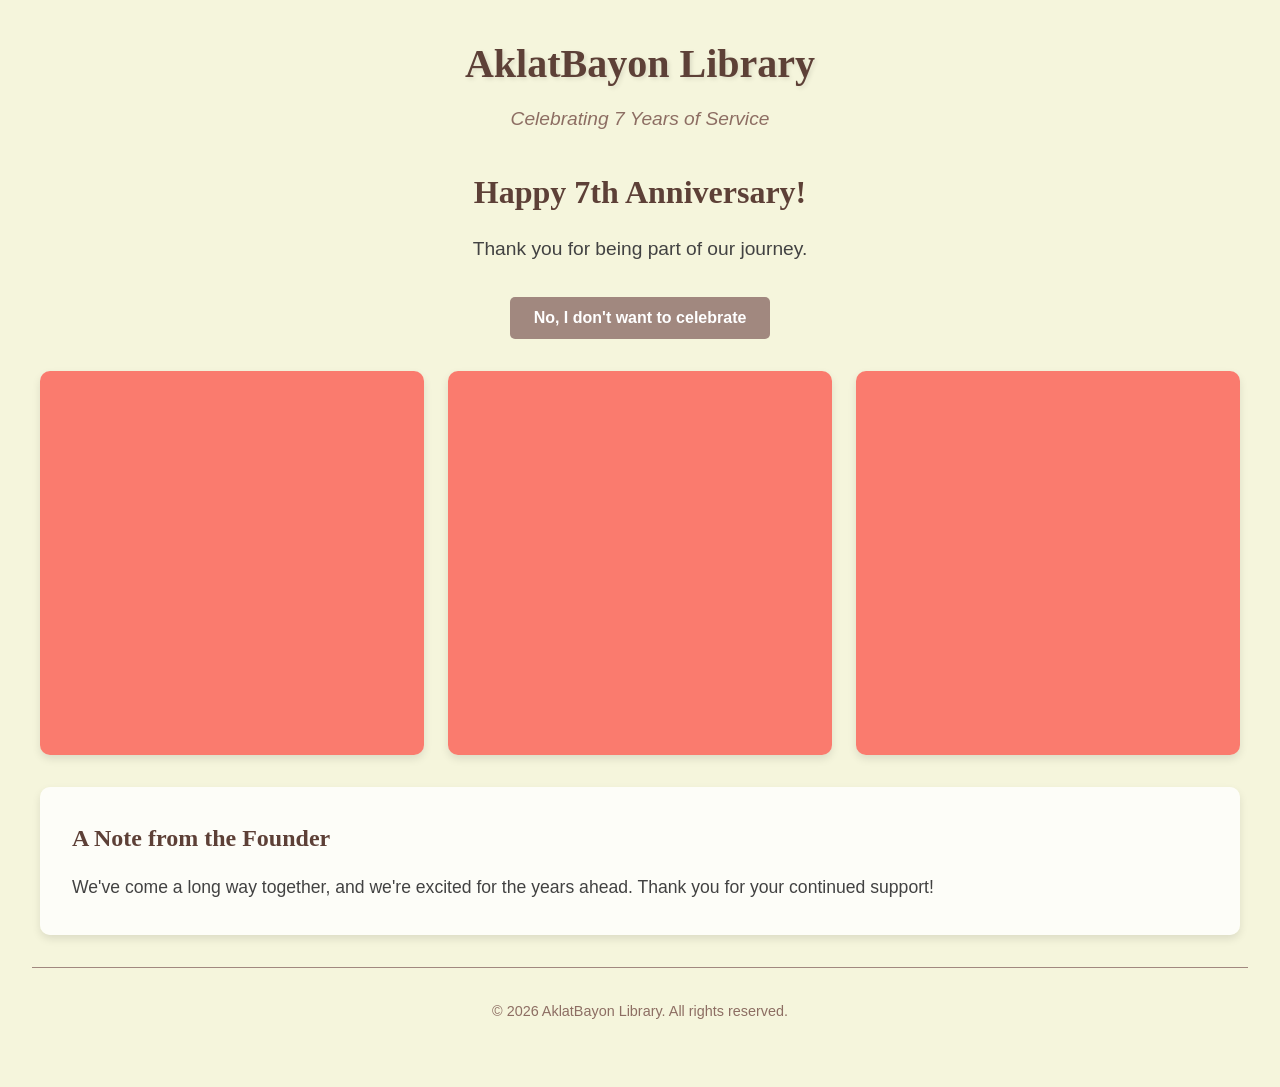
==== index.html @ 3684dfa6 "Add initial project files and structure for Happy Anniversary celebration - Create .gitignore to exc" ====
<!DOCTYPE html>
<html lang="en">
<head>
    <meta charset="UTF-8">
    <meta name="viewport" content="width=device-width, initial-scale=1.0">
    <title>7th Anniversary Celebration</title>
    <link rel="stylesheet" href="css/styles.css">
    <link rel="stylesheet" href="css/animations.css">
    <link rel="stylesheet" href="css/responsive.css">
</head>
<body>
    <div class="newspaper-background">
        <header>
            <h1>AklatBayon Library</h1>
            <p class="subtitle">Celebrating 7 Years of Service</p>
        </header>

        <main>
            <section class="hero">
                <h2>Happy 7th Anniversary!</h2>
                <p>Thank you for being part of our journey.</p>
                <!-- Funny interaction: a button that says "No" but we make it flee -->
                <div class="funny-interaction">
                    <button id="noButton" class="no-button">No, I don't want to celebrate</button>
                </div>
            </section>

            <section class="content">
                <div class="image-container">
                    <figure>
                        <img src="assets/images/placeholder-image.png" alt="Celebration Image">
                        <figcaption>Our first day</figcaption>
                    </figure>
                </div>

                <div class="image-container">
                    <figure>
                        <img src="assets/images/placeholder-image.png" alt="Celebration Image">
                        <figcaption>Our team</figcaption>
                    </figure>
                </div>

                <div class="image-container">
                    <figure>
                        <img src="assets/images/placeholder-image.png" alt="Celebration Image">
                        <figcaption>Memorable moments</figcaption>
                    </figure>
                </div>
            </section>

            <section class="message">
                <h3>A Note from the Founder</h3>
                <p>We've come a long way together, and we're excited for the years ahead. Thank you for your continued support!</p>
            </section>
        </main>

        <footer>
            <p>&copy; 2026 AklatBayon Library. All rights reserved.</p>
        </footer>
    </div>

    <script src="js/main.js" type="module"></script>
</body>
</html>
---- css/styles.css ----
/* Base styles for the HappyAnniversary project */

/* CSS Variables for easy theming */
:root {
    --primary-color: #5d4037; /* Dark brown */
    --secondary-color: #8d6e63; /* Medium brown */
    --accent-color: #a1887f; /* Light brown */
    --background-color: #f5f5dc; /* Beige */
    --text-color: #424242; /* Dark gray */
    --light-text: #fafafa; /* Off white */
    --font-serif: 'Times New Roman', Times, serif;
    --font-sans: 'Arial', Helvetica, sans-serif;
}

/* Reset and base styles */
* {
    margin: 0;
    padding: 0;
    box-sizing: border-box;
}

body {
    font-family: var(--font-sans);
    line-height: 1.6;
    color: var(--text-color);
    background-color: var(--background-color);
    overflow-x: hidden;
}

/* Newspaper background effect */
.newspaper-background {
    position: relative;
    min-height: 100vh;
    background-color: var(--background-color);
    /* For a paper texture, you can add a background image here */
    /* Example: background-image: url('../assets/images/newspaper-texture.jpg'); */
    /* background-size: cover; */
    /* background-position: center; */
    padding: 2rem;
}

/* Header styles */
header {
    text-align: center;
    margin-bottom: 2rem;
}

header h1 {
    font-family: var(--font-serif);
    font-size: 2.5rem;
    color: var(--primary-color);
    margin-bottom: 0.5rem;
    text-shadow: 2px 2px 4px rgba(0,0,0,0.1);
}

header .subtitle {
    font-size: 1.2rem;
    color: var(--secondary-color);
    font-style: italic;
}

/* Main content styles */
main {
    max-width: 1200px;
    margin: 0 auto;
}

/* Hero section */
.hero {
    text-align: center;
    margin-bottom: 2rem;
    animation: fadeInUp 1s ease-out;
}

.hero h2 {
    font-family: var(--font-serif);
    font-size: 2rem;
    color: var(--primary-color);
    margin-bottom: 1rem;
}

.hero p {
    font-size: 1.2rem;
    color: var(--text-color);
    max-width: 600px;
    margin: 0 auto;
}

/* Funny interaction styles */
.funny-interaction {
    margin: 2rem 0;
}

.no-button {
    background-color: var(--accent-color);
    color: white;
    border: none;
    padding: 0.75rem 1.5rem;
    font-size: 1rem;
    cursor: pointer;
    border-radius: 5px;
    transition: transform 0.3s ease, box-shadow 0.3s ease;
    font-family: var(--font-sans);
    font-weight: bold;
}

.no-button:hover {
    transform: scale(1.05);
    box-shadow: 0 4px 8px rgba(0,0,0,0.2);
}

/* Content section with image containers */
.content {
    display: grid;
    grid-template-columns: repeat(auto-fit, minmax(250px, 1fr));
    gap: 1.5rem;
    margin-bottom: 2rem;
}

.image-container {
    position: relative;
    overflow: hidden;
    border-radius: 10px;
    box-shadow: 0 4px 8px rgba(0,0,0,0.1);
    transition: transform 0.3s ease;
}

.image-container:hover {
    transform: translateY(-5px);
}

.image-container img {
    width: 100%;
    height: auto;
    display: block;
    transition: transform 0.5s ease;
}

.image-container:hover img {
    transform: scale(1.05);
}

.image-container figcaption {
    position: absolute;
    bottom: 0;
    left: 0;
    right: 0;
    background: rgba(0,0,0,0.6);
    color: var(--light-text);
    padding: 0.5rem;
    text-align: center;
    font-size: 0.9rem;
    opacity: 0;
    transition: opacity 0.3s ease;
}

.image-container:hover figcaption {
    opacity: 1;
}

/* Message section */
.message {
    background: rgba(255,255,255,0.8);
    padding: 2rem;
    border-radius: 10px;
    box-shadow: 0 4px 8px rgba(0,0,0,0.1);
    margin-bottom: 2rem;
    animation: fadeInUp 1s ease-out 0.5s both;
}

.message h3 {
    font-family: var(--font-serif);
    font-size: 1.5rem;
    color: var(--primary-color);
    margin-bottom: 1rem;
}

.message p {
    font-size: 1.1rem;
    color: var(--text-color);
    line-height: 1.7;
}

/* Footer styles */
footer {
    text-align: center;
    padding: 2rem 0;
    color: var(--secondary-color);
    font-size: 0.9rem;
    border-top: 1px solid var(--accent-color);
    margin-top: 2rem;
}

/* Placeholder for animations - will be moved to animations.css */
@keyframes fadeInUp {
    from {
        opacity: 0;
        transform: translateY(30px);
    }
    to {
        opacity: 1;
        transform: translateY(0);
    }
}
---- css/animations.css ----
/* Animations for HappyAnniversary */

/* Floating animation for the "no" button and other elements */
@keyframes floatAway {
    0% {
        transform: translate(0, 0) rotate(0deg);
        opacity: 1;
    }
    100% {
        transform: translate(var(--tx, 200px), var(--ty, -200px)) rotate(var(--tr, 360deg));
        opacity: 0;
    }
}

/* Entrance animation for elements */
@keyframes fadeInUp {
    from {
        opacity: 0;
        transform: translateY(30px);
    }
    to {
        opacity: 1;
        transform: translateY(0);
    }
}

@keyframes fadeInDown {
    from {
        opacity: 0;
        transform: translateY(-30px);
    }
    to {
        opacity: 1;
        transform: translateY(0);
    }
}

@keyframes fadeInLeft {
    from {
        opacity: 0;
        transform: translateX(-30px);
    }
    to {
        opacity: 1;
        transform: translateX(0);
    }
}

@keyframes fadeInRight {
    from {
        opacity: 0;
        transform: translateX(30px);
    }
    to {
        opacity: 1;
        transform: translateX(0);
    }
}

/* Pulse animation for interactive elements */
@keyframes pulse {
    0% {
        transform: scale(1);
    }
    50% {
        transform: scale(1.05);
    }
    100% {
        transform: scale(1);
    }
}

/* Shake animation for errors or funny effects */
@keyframes shake {
    0%, 100% {
        transform: translateX(0);
    }
    10%, 30%, 50%, 70%, 90% {
        transform: translateX(-5px);
    }
    20%, 40%, 60%, 80% {
        transform: translateX(5px);
    }
}

/* Confetti particle animation (we'll use JS to create particles, but we can define the animation here) */
@keyframes confettiFall {
    0% {
        transform: translateY(-10vh) rotate(0deg);
        opacity: 1;
    }
    100% {
        transform: translateY(100vh) rotate(360deg);
        opacity: 0;
    }
}

/* Apply animations to elements via classes */
.float-away {
    animation: floatAway 2s ease-out forwards;
}

.fade-in-up {
    animation: fadeInUp 0.8s ease-out forwards;
}

.fade-in-down {
    animation: fadeInDown 0.8s ease-out forwards;
}

.fade-in-left {
    animation: fadeInLeft 0.8s ease-out forwards;
}

.fade-in-right {
    animation: fadeInRight 0.8s ease-out forwards;
}

.pulse {
    animation: pulse 1.5s infinite;
}

.shake {
    animation: shake 0.5s ease-in-out;
}

/* For the newspaper background, we can have a subtle moving texture */
@keyframes moveTexture {
    0% {
        background-position: 0 0;
    }
    100% {
        background-position: 100px 100px;
    }
}

/* We'll apply this to the newspaper-background if we want a slow moving texture */
.moving-texture {
    animation: moveTexture 60s linear infinite;
}
---- css/responsive.css ----
/* Responsive styles for HappyAnniversary */

/* For tablets and smaller screens */
@media (max-width: 768px) {
    header h1 {
        font-size: 2rem;
    }

    header .subtitle {
        font-size: 1rem;
    }

    .hero h2 {
        font-size: 1.75rem;
    }

    .hero p {
        font-size: 1rem;
    }

    .content {
        grid-template-columns: repeat(auto-fit, minmax(200px, 1fr));
        gap: 1rem;
    }

    .message {
        padding: 1.5rem;
    }

    .message h3 {
        font-size: 1.25rem;
    }

    .message p {
        font-size: 1rem;
    }
}

/* For mobile phones */
@media (max-width: 480px) {
    header h1 {
        font-size: 1.75rem;
    }

    header .subtitle {
        font-size: 0.9rem;
    }

    .hero h2 {
        font-size: 1.5rem;
    }

    .hero p {
        font-size: 0.9rem;
    }

    .content {
        grid-template-columns: 1fr;
    }

    .message {
        padding: 1rem;
    }

    .message h3 {
        font-size: 1.1rem;
    }

    .message p {
        font-size: 0.9rem;
    }

    .no-button {
        padding: 0.5rem 1rem;
        font-size: 0.9rem;
    }
}
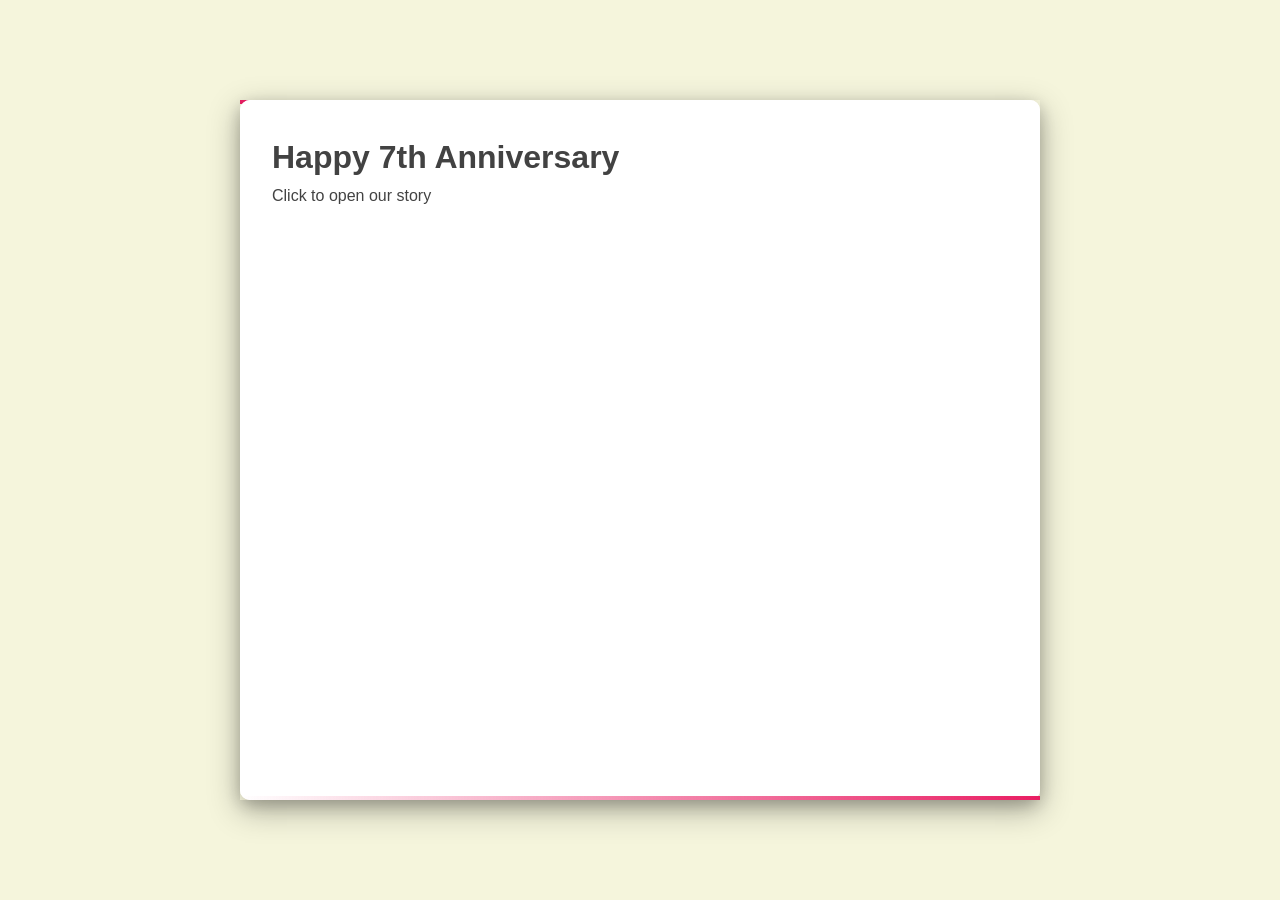
==== commit 28a1ddc8: "feat: Implement newspaper theme for anniversary celebration - Created a vintage newspaper aesthetic " ====
--- a/index.html
+++ b/index.html
@@ -3,60 +3,62 @@
 <head>
     <meta charset="UTF-8">
     <meta name="viewport" content="width=device-width, initial-scale=1.0">
-    <title>7th Anniversary Celebration</title>
+    <title>Happy 7th Anniversary, My Love</title>
     <link rel="stylesheet" href="css/styles.css">
     <link rel="stylesheet" href="css/animations.css">
     <link rel="stylesheet" href="css/responsive.css">
 </head>
 <body>
-    <div class="newspaper-background">
-        <header>
-            <h1>AklatBayon Library</h1>
-            <p class="subtitle">Celebrating 7 Years of Service</p>
-        </header>
+    <div class="newspaper">
+        <div class="card">
+            <!-- Front face (cover) -->
+            <div class="card-face front">
+                <div class="cover">
+                    <h1>Happy 7th Anniversary</h1>
+                    <p>Click to open our story</p>
+                </div>
+            </div>
+            <!-- Back face (content) -->
+            <div class="card-face back">
+                <header>
+                    <h1>Happy 7th Anniversary, My Love</h1>
+                    <p class="date">August 24, 2026</p>
+                </header>
 
-        <main>
-            <section class="hero">
-                <h2>Happy 7th Anniversary!</h2>
-                <p>Thank you for being part of our journey.</p>
-                <!-- Funny interaction: a button that says "No" but we make it flee -->
-                <div class="funny-interaction">
-                    <button id="noButton" class="no-button">No, I don't want to celebrate</button>
-                </div>
-            </section>
+                <section class="content">
+                    <h2>My Dearest [Her Name],</h2>
+                    <p>
+                        Seven years ago today, our story began. Every day with you has been a beautiful adventure,
+                        and I'm so grateful for every moment we've shared. You make my life brighter, sweeter,
+                        and more meaningful. I love you more than words can express.
+                    </p>
 
-            <section class="content">
-                <div class="image-container">
-                    <figure>
-                        <img src="assets/images/placeholder-image.png" alt="Celebration Image">
-                        <figcaption>Our first day</figcaption>
-                    </figure>
-                </div>
+                    <!-- Image container -->
+                    <div class="image-container">
+                        <figure>
+                            <img src="assets/images/placeholder-image.png" alt="Our precious moment">
+                            <figcaption>Our favorite memory</figcaption>
+                        </figure>
+                    </div>
 
-                <div class="image-container">
-                    <figure>
-                        <img src="assets/images/placeholder-image.png" alt="Celebration Image">
-                        <figcaption>Our team</figcaption>
-                    </figure>
-                </div>
+                    <!-- Sweet interaction button -->
+                    <div class="sweet-interaction">
+                        <button id="teleportButton" class="teleport-button">No</button>
+                    </div>
 
-                <div class="image-container">
-                    <figure>
-                        <img src="assets/images/placeholder-image.png" alt="Celebration Image">
-                        <figcaption>Memorable moments</figcaption>
-                    </figure>
-                </div>
-            </section>
+                    <!-- Hidden message that appears when button is clicked -->
+                    <div id="sweetMessage" class="sweet-message">
+                        <p>You caught me! Now I get to kiss you! 💋</p>
+                        <p>I love you to the moon and back.</p>
+                    </div>
+                </section>
 
-            <section class="message">
-                <h3>A Note from the Founder</h3>
-                <p>We've come a long way together, and we're excited for the years ahead. Thank you for your continued support!</p>
-            </section>
-        </main>
-
-        <footer>
-            <p>&copy; 2026 AklatBayon Library. All rights reserved.</p>
-        </footer>
+                <footer>
+                    <p>With all my love,</p>
+                    <p>[Your Name]</p>
+                </footer>
+            </div>
+        </div>
     </div>
 
     <script src="js/main.js" type="module"></script>
--- a/css/styles.css
+++ b/css/styles.css
@@ -8,8 +8,10 @@
     --background-color: #f5f5dc; /* Beige */
     --text-color: #424242; /* Dark gray */
     --light-text: #fafafa; /* Off white */
+    --sweet-pink: #e91e63; /* Sweet pink for accents */
     --font-serif: 'Times New Roman', Times, serif;
     --font-sans: 'Arial', Helvetica, sans-serif;
+    --font-handwriting: 'Bradley Hand', cursive;
 }
 
 /* Reset and base styles */
@@ -25,119 +27,125 @@
     color: var(--text-color);
     background-color: var(--background-color);
     overflow-x: hidden;
-}
-
-/* Newspaper background effect */
-.newspaper-background {
+    min-height: 100vh;
+    display: flex;
+    justify-content: center;
+    align-items: center;
+    padding: 1rem;
+}
+
+/* Newspaper container - mimics opening a newspaper */
+.newspaper {
     position: relative;
-    min-height: 100vh;
+    width: 90%;
+    max-width: 800px;
+    height: 90vh;
+    max-height: 700px;
+    perspective: 1000px;
+    box-shadow: 0 10px 30px rgba(0,0,0,0.3);
+}
+
+/* Card that will flip like opening a newspaper */
+.card {
+    position: relative;
+    width: 100%;
+    height: 100%;
+    background-color: white;
+    border-radius: 10px;
+    overflow: hidden;
+    box-shadow: 0 5px 15px rgba(0,0,0,0.2);
+    transform-style: preserve-3d;
+    transition: transform 0.8s cubic-bezier(0.175, 0.885, 0.32, 1.275);
+    cursor: pointer;
+}
+
+/* Card states */
+.card.flipped {
+    transform: rotateY(180deg);
+}
+
+/* Front and back of the card */
+.card-face {
+    position: absolute;
+    width: 100%;
+    height: 100%;
+    backface-visibility: hidden;
+    padding: 2rem;
+    box-sizing: border-box;
+    display: flex;
+    flex-direction: column;
+}
+
+.card-face.front {
+    background-color: white;
+    color: var(--text-color);
+}
+
+.card-face.back {
     background-color: var(--background-color);
-    /* For a paper texture, you can add a background image here */
-    /* Example: background-image: url('../assets/images/newspaper-texture.jpg'); */
-    /* background-size: cover; */
-    /* background-position: center; */
-    padding: 2rem;
+    color: var(--text-color);
+    transform: rotateY(180deg);
+    padding: 1.5rem;
 }
 
 /* Header styles */
-header {
-    text-align: center;
-    margin-bottom: 2rem;
-}
-
-header h1 {
-    font-family: var(--font-serif);
-    font-size: 2.5rem;
+.card-face header {
+    text-align: center;
+    margin-bottom: 1.5rem;
+}
+
+.card-face header h1 {
+    font-family: var(--font-serif);
+    font-size: 2rem;
     color: var(--primary-color);
     margin-bottom: 0.5rem;
-    text-shadow: 2px 2px 4px rgba(0,0,0,0.1);
-}
-
-header .subtitle {
-    font-size: 1.2rem;
+}
+
+.card-face header .date {
+    font-family: var(--font-sans);
+    font-size: 1rem;
     color: var(--secondary-color);
     font-style: italic;
 }
 
-/* Main content styles */
-main {
-    max-width: 1200px;
-    margin: 0 auto;
-}
-
-/* Hero section */
-.hero {
-    text-align: center;
-    margin-bottom: 2rem;
-    animation: fadeInUp 1s ease-out;
-}
-
-.hero h2 {
-    font-family: var(--font-serif);
-    font-size: 2rem;
+/* Content styles */
+.card-face .content {
+    flex-grow: 1;
+    font-family: var(--font-serif);
+}
+
+.card-face .content h2 {
+    font-family: var(--font-serif);
+    font-size: 1.75rem;
     color: var(--primary-color);
     margin-bottom: 1rem;
 }
 
-.hero p {
-    font-size: 1.2rem;
-    color: var(--text-color);
-    max-width: 600px;
-    margin: 0 auto;
-}
-
-/* Funny interaction styles */
-.funny-interaction {
-    margin: 2rem 0;
-}
-
-.no-button {
-    background-color: var(--accent-color);
-    color: white;
-    border: none;
-    padding: 0.75rem 1.5rem;
-    font-size: 1rem;
-    cursor: pointer;
-    border-radius: 5px;
-    transition: transform 0.3s ease, box-shadow 0.3s ease;
-    font-family: var(--font-sans);
-    font-weight: bold;
-}
-
-.no-button:hover {
-    transform: scale(1.05);
-    box-shadow: 0 4px 8px rgba(0,0,0,0.2);
-}
-
-/* Content section with image containers */
-.content {
-    display: grid;
-    grid-template-columns: repeat(auto-fit, minmax(250px, 1fr));
-    gap: 1.5rem;
-    margin-bottom: 2rem;
-}
-
+.card-face .content p {
+    font-size: 1.1rem;
+    line-height: 1.8;
+    margin-bottom: 1.5rem;
+    color: var(--text-color);
+}
+
+/* Image container styles */
 .image-container {
     position: relative;
+    margin: 1.5rem 0;
+    border-radius: 12px;
     overflow: hidden;
-    border-radius: 10px;
-    box-shadow: 0 4px 8px rgba(0,0,0,0.1);
+    box-shadow: 0 4px 12px rgba(0,0,0,0.15);
     transition: transform 0.3s ease;
 }
 
 .image-container:hover {
-    transform: translateY(-5px);
+    transform: translateY(-3px);
 }
 
 .image-container img {
     width: 100%;
     height: auto;
     display: block;
-    transition: transform 0.5s ease;
-}
-
-.image-container:hover img {
-    transform: scale(1.05);
 }
 
 .image-container figcaption {
@@ -145,60 +153,141 @@
     bottom: 0;
     left: 0;
     right: 0;
-    background: rgba(0,0,0,0.6);
+    background: rgba(0,0,0,0.7);
     color: var(--light-text);
-    padding: 0.5rem;
-    text-align: center;
-    font-size: 0.9rem;
-    opacity: 0;
-    transition: opacity 0.3s ease;
-}
-
-.image-container:hover figcaption {
-    opacity: 1;
-}
-
-/* Message section */
-.message {
-    background: rgba(255,255,255,0.8);
+    padding: 0.75rem;
+    text-align: center;
+    font-size: 0.95rem;
+    font-family: var(--font-sans);
+}
+
+/* Sweet interaction button */
+.sweet-interaction {
+    margin: 2rem auto;
+    text-align: center;
+}
+
+.teleport-button {
+    background: linear-gradient(135deg, var(--sweet-pink), #f48fb1);
+    color: white;
+    border: none;
+    padding: 0.75rem 2rem;
+    font-size: 1.1rem;
+    border-radius: 50px;
+    cursor: pointer;
+    font-family: var(--font-sans);
+    font-weight: bold;
+    box-shadow: 0 4px 12px rgba(233, 30, 99, 0.3);
+    transition: all 0.3s ease;
+    letter-spacing: 0.5px;
+}
+
+.teleport-button:hover {
+    transform: scale(1.05);
+    box-shadow: 0 6px 16px rgba(233, 30, 99, 0.4);
+    background: linear-gradient(135deg, #f48fb1, var(--sweet-pink));
+}
+
+.teleport-button:active {
+    transform: scale(0.98);
+}
+
+/* Sweet message that appears */
+.sweet-message {
+    text-align: center;
     padding: 2rem;
-    border-radius: 10px;
-    box-shadow: 0 4px 8px rgba(0,0,0,0.1);
-    margin-bottom: 2rem;
-    animation: fadeInUp 1s ease-out 0.5s both;
-}
-
-.message h3 {
-    font-family: var(--font-serif);
-    font-size: 1.5rem;
-    color: var(--primary-color);
+    background: rgba(255, 255, 255, 0.9);
+    border-radius: 12px;
+    margin-top: 1.5rem;
+    box-shadow: 0 4px 12px rgba(0,0,0,0.1);
+    animation: fadeInUp 0.6s ease-out;
+    font-family: var(--font-serif);
+    font-size: 1.2rem;
+    color: var(--primary-color);
+    display: none;
+}
+
+.sweet-message p {
     margin-bottom: 1rem;
-}
-
-.message p {
+    line-height: 1.6;
+}
+
+.sweet-message p:last-child {
+    margin-bottom: 0;
+    font-style: italic;
+    color: var(--sweet-pink);
+}
+
+/* Footer styles */
+.card-face footer {
+    text-align: center;
+    margin-top: auto;
+    padding-top: 1.5rem;
+    border-top: 1px solid rgba(0,0,0,0.1);
+}
+
+.card-face footer p {
     font-size: 1.1rem;
-    color: var(--text-color);
-    line-height: 1.7;
-}
-
-/* Footer styles */
-footer {
-    text-align: center;
-    padding: 2rem 0;
-    color: var(--secondary-color);
-    font-size: 0.9rem;
-    border-top: 1px solid var(--accent-color);
-    margin-top: 2rem;
-}
-
-/* Placeholder for animations - will be moved to animations.css */
+    margin-bottom: 0.5rem;
+    font-family: var(--font-serif);
+    color: var(--primary-color);
+}
+
+.card-face footer p:last-child {
+    font-family: var(--font-handwriting);
+    font-size: 1.4rem;
+    color: var(--sweet-pink);
+}
+
+/* Decorative elements */
+.newspaper::before {
+    content: '';
+    position: absolute;
+    top: 0;
+    left: 0;
+    right: 0;
+    height: 4px;
+    background: linear-gradient(90px, var(--sweet-pink), transparent);
+    background: linear-gradient(to right, var(--sweet-pink), transparent);
+}
+
+.newspaper::after {
+    content: '';
+    position: absolute;
+    bottom: 0;
+    left: 0;
+    right: 0;
+    height: 4px;
+    background: linear-gradient(90deg, transparent, var(--sweet-pink));
+}
+
+/* Placeholder for animations */
 @keyframes fadeInUp {
     from {
         opacity: 0;
-        transform: translateY(30px);
+        transform: translateY(20px);
     }
     to {
         opacity: 1;
         transform: translateY(0);
     }
-}+}
+
+@keyframes floatUp {
+    0% {
+        transform: translateY(0);
+    }
+    50% {
+        transform: translateY(-10px);
+    }
+    100% {
+        transform: translateY(0);
+    }
+}
+
+/* Sweet floating animation for decorative elements */
+.float-sweet {
+    animation: floatUp 3s ease-in-out infinite;
+}
+
+/* Responsive styles will be in responsive.css */
--- a/css/animations.css
+++ b/css/animations.css
@@ -1,64 +1,71 @@
 /* Animations for HappyAnniversary */
 
-/* Floating animation for the "no" button and other elements */
-@keyframes floatAway {
+/* Teleport animation for the button */
+@keyframes teleport {
     0% {
-        transform: translate(0, 0) rotate(0deg);
+        transform: translate(0, 0);
+        opacity: 1;
+    }
+    30% {
+        opacity: 0;
+    }
+    70% {
+        opacity: 0;
+    }
+    100% {
+        transform: translate(var(--tx, 100px), var(--ty, -100px));
+        opacity: 1;
+    }
+}
+
+/* Sweet floating hearts animation */
+@keyframes floatHearts {
+    0% {
+        transform: translateY(0) rotate(0deg);
+        opacity: 0;
+    }
+    30% {
+        opacity: 1;
+    }
+    60% {
         opacity: 1;
     }
     100% {
-        transform: translate(var(--tx, 200px), var(--ty, -200px)) rotate(var(--tr, 360deg));
+        transform: translateY(-100vh) rotate(360deg);
         opacity: 0;
     }
 }
 
-/* Entrance animation for elements */
-@keyframes fadeInUp {
-    from {
-        opacity: 0;
-        transform: translateY(30px);
+/* Page turn animation for newspaper effect */
+@keyframes pageTurn {
+    0% {
+        transform: rotateY(0deg);
     }
-    to {
-        opacity: 1;
-        transform: translateY(0);
+    100% {
+        transform: rotateY(180deg);
     }
 }
 
-@keyframes fadeInDown {
-    from {
+/* Bounce in animation */
+@keyframes bounceIn {
+    0% {
+        transform: scale(0.3);
         opacity: 0;
-        transform: translateY(-30px);
     }
-    to {
+    50% {
+        transform: scale(1.05);
         opacity: 1;
-        transform: translateY(0);
+    }
+    70% {
+        transform: scale(0.9);
+    }
+    100% {
+        transform: scale(1);
     }
 }
 
-@keyframes fadeInLeft {
-    from {
-        opacity: 0;
-        transform: translateX(-30px);
-    }
-    to {
-        opacity: 1;
-        transform: translateX(0);
-    }
-}
-
-@keyframes fadeInRight {
-    from {
-        opacity: 0;
-        transform: translateX(30px);
-    }
-    to {
-        opacity: 1;
-        transform: translateX(0);
-    }
-}
-
-/* Pulse animation for interactive elements */
-@keyframes pulse {
+/* Pulse animation for sweet effect */
+@keyframes sweetPulse {
     0% {
         transform: scale(1);
     }
@@ -70,7 +77,7 @@
     }
 }
 
-/* Shake animation for errors or funny effects */
+/* Shake animation for errors */
 @keyframes shake {
     0%, 100% {
         transform: translateX(0);
@@ -83,7 +90,7 @@
     }
 }
 
-/* Confetti particle animation (we'll use JS to create particles, but we can define the animation here) */
+/* Confetti animation */
 @keyframes confettiFall {
     0% {
         transform: translateY(-10vh) rotate(0deg);
@@ -95,46 +102,62 @@
     }
 }
 
-/* Apply animations to elements via classes */
-.float-away {
-    animation: floatAway 2s ease-out forwards;
+/* Apply animations via classes */
+.teleport {
+    animation: teleport 0.8s ease-out forwards;
 }
 
-.fade-in-up {
-    animation: fadeInUp 0.8s ease-out forwards;
+.float-hearts {
+    animation: floatHearts 6s ease-in-out infinite;
 }
 
-.fade-in-down {
-    animation: fadeInDown 0.8s ease-out forwards;
+.page-turn {
+    animation: pageTurn 0.8s cubic-bezier(0.175, 0.885, 0.32, 1.275) forwards;
 }
 
-.fade-in-left {
-    animation: fadeInLeft 0.8s ease-out forwards;
+.bounce-in {
+    animation: bounceIn 0.6s ease-out;
 }
 
-.fade-in-right {
-    animation: fadeInRight 0.8s ease-out forwards;
-}
-
-.pulse {
-    animation: pulse 1.5s infinite;
+.sweet-pulse {
+    animation: sweetPulse 1.5s ease-in-out infinite;
 }
 
 .shake {
     animation: shake 0.5s ease-in-out;
 }
 
-/* For the newspaper background, we can have a subtle moving texture */
-@keyframes moveTexture {
-    0% {
-        background-position: 0 0;
-    }
-    100% {
-        background-position: 100px 100px;
-    }
+/* For decorative floating elements */
+.float-decoration {
+    position: absolute;
+    pointer-events: none;
+    z-index: 10;
 }
 
-/* We'll apply this to the newspaper-background if we want a slow moving texture */
-.moving-texture {
-    animation: moveTexture 60s linear infinite;
+/* Sweet floating hearts */
+.heart {
+    position: absolute;
+    pointer-events: none;
+    font-size: 1.5rem;
+    color: var(--sweet-pink);
+    opacity: 0.7;
+    z-index: 5;
+}
+
+/* Page transition overlay */
+.page-transition {
+    position: fixed;
+    top: 0;
+    left: 0;
+    width: 100%;
+    height: 100%;
+    background: rgba(255,255,255,0.9);
+    z-index: 1000;
+    opacity: 0;
+    pointer-events: none;
+    transition: opacity 0.5s ease;
+}
+
+.page-transition.active {
+    opacity: 1;
 }
